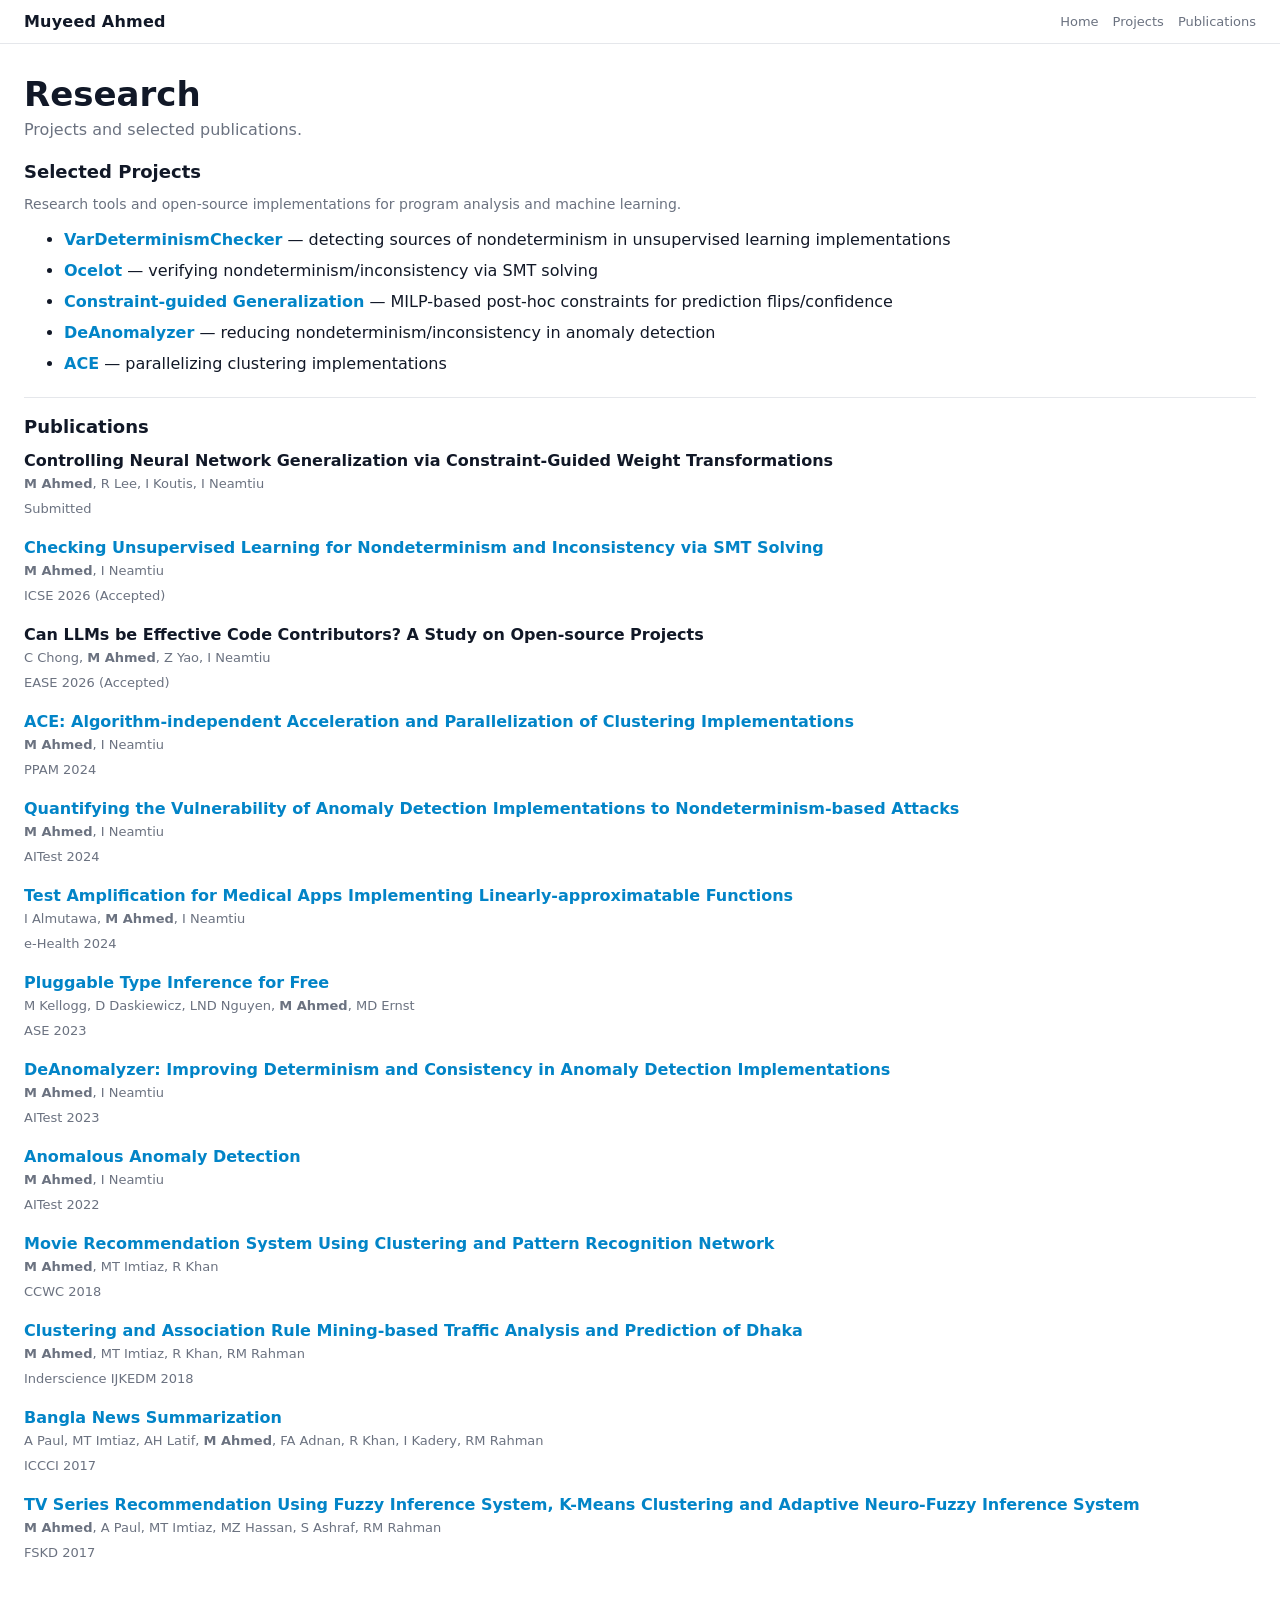
==== research.html @ 32f49d0e "Update layout and add EASE26" ====
<!doctype html>
<html lang="en">
<head>
<meta charset="utf-8">
<meta name="viewport" content="width=device-width, initial-scale=1">
<title>Muyeed Ahmed · Research</title>
<link rel="stylesheet" href="styles.css">
<style>
  /* Small page-specific tweaks */
  .lead{ margin:0 0 22px; color:var(--muted); }
  .pageh1{ margin: 10px 0 6px; font-size: 34px; }
  .simple-section{
    border-top:1px solid var(--line);
    margin-top: 24px;
    padding-top: 18px;
  }
  .simple-section:first-of-type{ border-top:none; margin-top: 0; padding-top:0; }
</style>
</head>

<body>

<div class="nav">
  <div class="navinner">
    <div class="brand">Muyeed Ahmed</div>
    <nav class="menu" aria-label="Site menu">
      <a href="index.html">Home</a>
      <a href="#projects">Projects</a>
      <a href="#publications">Publications</a>
    </nav>
  </div>
</div>

<main class="wrap">
  <h1 class="pageh1">Research</h1>
  <p class="lead">Projects and selected publications.</p>

  <section id="projects" class="simple-section" aria-label="Projects">
    <h2 style="margin:0 0 14px;">Selected Projects</h2>
    <p style="font-size:14px; color:var(--muted); margin-bottom:18px;">Research tools and open-source implementations for program analysis and machine learning.</p>
    <ul>
      <li style="margin-bottom:12px;"><strong><a href="https://github.com/MuyeedAhmed/VarDeterminismChecker" target="_blank" rel="noreferrer">VarDeterminismChecker</a></strong> — detecting sources of nondeterminism in unsupervised learning implementations</li>
      <li style="margin-bottom:12px;"><strong><a href="https://github.com/MuyeedAhmed/Ocelot" target="_blank" rel="noreferrer">Ocelot</a></strong> — verifying nondeterminism/inconsistency via SMT solving</li>
      <li style="margin-bottom:12px;"><strong><a href="https://github.com/MuyeedAhmed/Constraint-guided-Generalization" target="_blank" rel="noreferrer">Constraint-guided Generalization</a></strong> — MILP-based post-hoc constraints for prediction flips/confidence</li>
      <li style="margin-bottom:12px;"><strong><a href="https://github.com/MuyeedAhmed/DeAnomalyzer" target="_blank" rel="noreferrer">DeAnomalyzer</a></strong> — reducing nondeterminism/inconsistency in anomaly detection</li>
      <li style="margin-bottom:12px;"><strong><a href="https://github.com/MuyeedAhmed/ACE" target="_blank" rel="noreferrer">ACE</a></strong> — parallelizing clustering implementations</li>
    </ul>
  </section>

  <section id="publications" class="simple-section" aria-label="Publications">
    <h2 style="margin:0 0 14px;">Publications</h2>

    <div class="item">
      <h3>Controlling Neural Network Generalization via Constraint-Guided Weight Transformations</h3>
      <div class="meta"><strong>M Ahmed</strong>, R Lee, I Koutis, I Neamtiu</div>
      <div class="meta">Submitted</div>
    </div>

    <div class="item">
      <h3>
        <a href="https://conf.researchr.org/details/icse-2026/icse-2026-research-track/316/Checking-Unsupervised-Learning-for-Nondeterminism-and-Inconsistency-via-SMT-Solving" target="_blank" rel="noreferrer">
          Checking Unsupervised Learning for Nondeterminism and Inconsistency via SMT Solving
        </a>
      </h3>
      <div class="meta"><strong>M Ahmed</strong>, I Neamtiu</div>
      <div class="meta">ICSE 2026 (Accepted)</div>
    </div>

    <div class="item">
      <h3>
          Can LLMs be Effective Code Contributors? A Study on Open-source Projects
      </h3>
      <div class="meta">C Chong, <strong>M Ahmed</strong>, Z Yao, I Neamtiu</div>
      <div class="meta">EASE 2026 (Accepted)</div>
    </div>

    <div class="item">
      <h3>
        <a href="https://web.njit.edu/~ineamtiu/pubs/ppam24ahmed.pdf" target="_blank" rel="noreferrer">
          ACE: Algorithm-independent Acceleration and Parallelization of Clustering Implementations
        </a>
      </h3>
      <div class="meta"><strong>M Ahmed</strong>, I Neamtiu</div>
      <div class="meta">PPAM 2024</div>
    </div>

    <div class="item">
      <h3>
        <a href="https://web.njit.edu/~ineamtiu/pubs/aitest24ahmed.pdf" target="_blank" rel="noreferrer">
          Quantifying the Vulnerability of Anomaly Detection Implementations to Nondeterminism-based Attacks
        </a>
      </h3>
      <div class="meta"><strong>M Ahmed</strong>, I Neamtiu</div>
      <div class="meta">AITest 2024</div>
    </div>

    <div class="item">
      <h3>
        <a href="https://web.njit.edu/~ineamtiu/pubs/eh24almutawa2.pdf" target="_blank" rel="noreferrer">
          Test Amplification for Medical Apps Implementing Linearly-approximatable Functions
        </a>
      </h3>
      <div class="meta">I Almutawa, <strong>M Ahmed</strong>, I Neamtiu</div>
      <div class="meta">e-Health 2024</div>
    </div>

    <div class="item">
      <h3>
        <a href="https://par.nsf.gov/servlets/purl/10511725" target="_blank" rel="noreferrer">
          Pluggable Type Inference for Free
        </a>
      </h3>
      <div class="meta">M Kellogg, D Daskiewicz, LND Nguyen, <strong>M Ahmed</strong>, MD Ernst</div>
      <div class="meta">ASE 2023</div>
    </div>

    <div class="item">
      <h3>
        <a href="https://web.njit.edu/~ineamtiu/pubs/aitest23ahmed.pdf" target="_blank" rel="noreferrer">
          DeAnomalyzer: Improving Determinism and Consistency in Anomaly Detection Implementations
        </a>
      </h3>
      <div class="meta"><strong>M Ahmed</strong>, I Neamtiu</div>
      <div class="meta">AITest 2023</div>
    </div>

    <div class="item">
      <h3>
        <a href="https://web.njit.edu/~ineamtiu/pubs/aitest22ahmed.pdf" target="_blank" rel="noreferrer">
          Anomalous Anomaly Detection
        </a>
      </h3>
      <div class="meta"><strong>M Ahmed</strong>, I Neamtiu</div>
      <div class="meta">AITest 2022</div>
    </div>

    <div class="item">
      <h3>
        <a href="https://ieeexplore.ieee.org/abstract/document/8301695" target="_blank" rel="noreferrer">
          Movie Recommendation System Using Clustering and Pattern Recognition Network
        </a>
      </h3>
      <div class="meta"><strong>M Ahmed</strong>, MT Imtiaz, R Khan</div>
      <div class="meta">CCWC 2018</div>
    </div>

    <div class="item">
      <h3>
        <a href="https://d1wqtxts1xzle7.cloudfront.net/98981295/IJKEDM.2018.09552420230222-1-5qslbk-libre.pdf" target="_blank" rel="noreferrer">
          Clustering and Association Rule Mining-based Traffic Analysis and Prediction of Dhaka
        </a>
      </h3>
      <div class="meta"><strong>M Ahmed</strong>, MT Imtiaz, R Khan, RM Rahman</div>
      <div class="meta">Inderscience IJKEDM 2018</div>
    </div>

    <div class="item">
      <h3>
        <a href="https://www.researchgate.net/profile/Anirudha-Paul-2/publication/319561168_Bangla_News_Summarization/links/65c4798e1e1ec12eff7be992/Bangla-News-Summarization.pdf" target="_blank" rel="noreferrer">
          Bangla News Summarization
        </a>
      </h3>
      <div class="meta">A Paul, MT Imtiaz, AH Latif, <strong>M Ahmed</strong>, FA Adnan, R Khan, I Kadery, RM Rahman</div>
      <div class="meta">ICCCI 2017</div>
    </div>

    <div class="item">
      <h3>
        <a href="https://www.researchgate.net/profile/Anirudha-Paul-2/publication/326066181_TV_series_recommendation_using_fuzzy_inference_system_K-Means_clustering_and_adaptive_neuro_fuzzy_inference_system/links/64d3f4a6c80b930269fb844c/TV-series-recommendation-using-fuzzy-inference-system-K-Means-clustering-and-adaptive-neuro-fuzzy-inference-system.pdf" target="_blank" rel="noreferrer">
          TV Series Recommendation Using Fuzzy Inference System, K-Means Clustering and Adaptive Neuro-Fuzzy Inference System
        </a>
      </h3>
      <div class="meta"><strong>M Ahmed</strong>, A Paul, MT Imtiaz, MZ Hassan, S Ashraf, RM Rahman</div>
      <div class="meta">FSKD 2017</div>
    </div>

  </section>

</main>
</body>
</html>
---- styles.css ----
:root{
  --text:#111827;
  --muted:#6b7280;
  --line:#e5e7eb;
  --bg:#ffffff;
}

/* ---------- GLOBAL ---------- */
*{ box-sizing:border-box; }
html{ scroll-behavior:smooth; }
body{
  margin:0;
  font-family: system-ui, -apple-system, Segoe UI, Roboto, Helvetica, Arial;
  color:var(--text);
  background:var(--bg);
}

/* Links */
a{ color:#0284c7; text-decoration:none; }
a:hover{ text-decoration:underline; }

/* Container */
.wrap{
  width: min(1500px, 100%);
  margin: 0 auto;
  padding: 20px 24px 80px; /* reduced top padding */
}

/* ---------- TOP MENU ---------- */
.nav{
  position: sticky;
  top: 0;
  z-index: 50;
  background: rgba(255,255,255,.92);
  backdrop-filter: blur(8px);
  border-bottom: 1px solid var(--line);
}

.navinner{
  width: min(1500px, 100%);
  margin:0 auto;
  padding: 12px 24px;
  display:flex;
  align-items:center;
  justify-content:space-between;
  gap:18px;
}

.brand{
  font-weight:700;
  letter-spacing:.2px;
  white-space:nowrap;
}

.menu{
  display:flex;
  flex-wrap:wrap;
  gap:14px;
  justify-content:flex-end;
}

.menu a{
  color:var(--muted);
  text-decoration:none;
  font-size:13px;
}
.menu a:hover{ color:var(--text); text-decoration:underline; }

@media (max-width: 760px){
  .navinner{ align-items:flex-start; flex-direction:column; }
  .menu{ justify-content:flex-start; }
}

/* ---------- HEADER ---------- */
.top{
  text-align:center;
  padding-top: 10px;  /* reduced */
  margin-bottom: 32px; /* reduced */
}

.top h1{
  margin:0;
  font-size:46px;
  font-weight:700;
}

.top p{
  margin:10px 0 0;
  color:var(--muted);
  font-size:16px;
}

/* ---------- PROFILE GRID ---------- */
.profile{
  display:grid;
  grid-template-columns: 1fr 260px 1fr;
  gap:34px;
  align-items:start;
  margin-bottom: 44px;
}

h2{
  font-size:18px;
  margin:0 0 14px;
}

.about p{
  font-size:14px;
  line-height:1.75;
  color:var(--muted);
  margin:0;
  text-align: justify;
  text-justify: inter-word;
}

.tags{
  margin-top: 12px;
  display:flex;
  flex-wrap:wrap;
  gap:8px;
}
.tag{
  border: 1px solid var(--line);
  padding: 6px 10px;
  border-radius: 999px;
  font-size: 12px;
  color: var(--muted);
  background: #f9fafb;
}

.photo{
  width:210px;
  height:210px;
  border-radius:999px;
  overflow:hidden;
  border:10px solid #f3f4f6;
  background:#f3f4f6;
  margin:0 auto;
}
.photo img{
  width:100%;
  height:100%;
  object-fit:cover;
  display:block;
}

.contacts-col{
  justify-self:end;
  min-width:320px;
}

.contacts{
  font-size:14px;
}

.contacts .block{
  margin-bottom:14px;
  color:var(--muted);
  display:flex;
  align-items:flex-start;
}
.contacts strong{ color:var(--text); }

.contacts .block strong{
  display:inline-block;
  width: 80px;
}

.contacts .block .value{
  color: var(--muted);
  line-height: 1.6;
}

.links{
  display:flex;
  align-items:center;
  gap:8px;
  font-size:14px;
}
.links a{ color:#0284c7; }

@media (max-width:900px){
  .profile{
    grid-template-columns:1fr;
    text-align:center;
  }
  .contacts{
    justify-self:center;
    text-align:left;
    min-width: unset;
    max-width: 520px;
    width: 100%;
  }
}

/* ---------- SECTIONS ---------- */
section.block{
  padding-top: 30px;           /* for anchor offset */
  scroll-margin-top: 86px;     /* so sticky nav doesn't cover heading */
  border-top: 1px solid var(--line);
  margin-top: 36px;
}

section.block:first-of-type{
  border-top: none;
  margin-top: 0;
}

.block h2{
  font-size:22px;
  margin:0 0 18px;
}

.item{
  margin-bottom: 22px;
}

.item h3{
  margin:0;
  font-size:16px;
  font-weight:700;
}

.meta{
  margin:6px 0 10px;
  font-size:13px;
  color:var(--muted);
}

.item p, .item ul{
  font-size:14px;
  color:var(--muted);
  line-height:1.7;
  margin:0;
}

.item ul{
  padding-left:18px;
  margin-top:8px;
}

.item li{ margin-bottom:6px; }

/* ---------- ORG / ROLES + LOGOS ---------- */
.orgrow{
  display:flex;
  align-items:center;
  gap:10px;
  margin-bottom: 10px;
}
.orglogo{
  width: 48px;
  height: 48px;
  object-fit: contain;
  border-radius: 4px;
}
.role{
  margin: 10px 0 14px;
  padding-left: 18px;
}
.role li{ margin-bottom: 12px; }

.role .title{
  font-weight: 700;
  color: var(--text);
}
.role .when{
  color: var(--muted);
  font-size: 13px;
  margin-left: 6px;
}

/* ---------- Experience + Right Sidebar ---------- */
.twocol{
  display:grid;
  grid-template-columns: 1fr 550px;
  gap: 34px;
  align-items:start;
}
.sidebar{
  border-left: 1px solid var(--line);
  padding-left: 18px;
}

@media (max-width:900px){
  .twocol{ grid-template-columns:1fr; }
  .sidebar{
    border-left:none;
    padding-left:0;
    border-top:1px solid var(--line);
    padding-top:18px;
  }
}
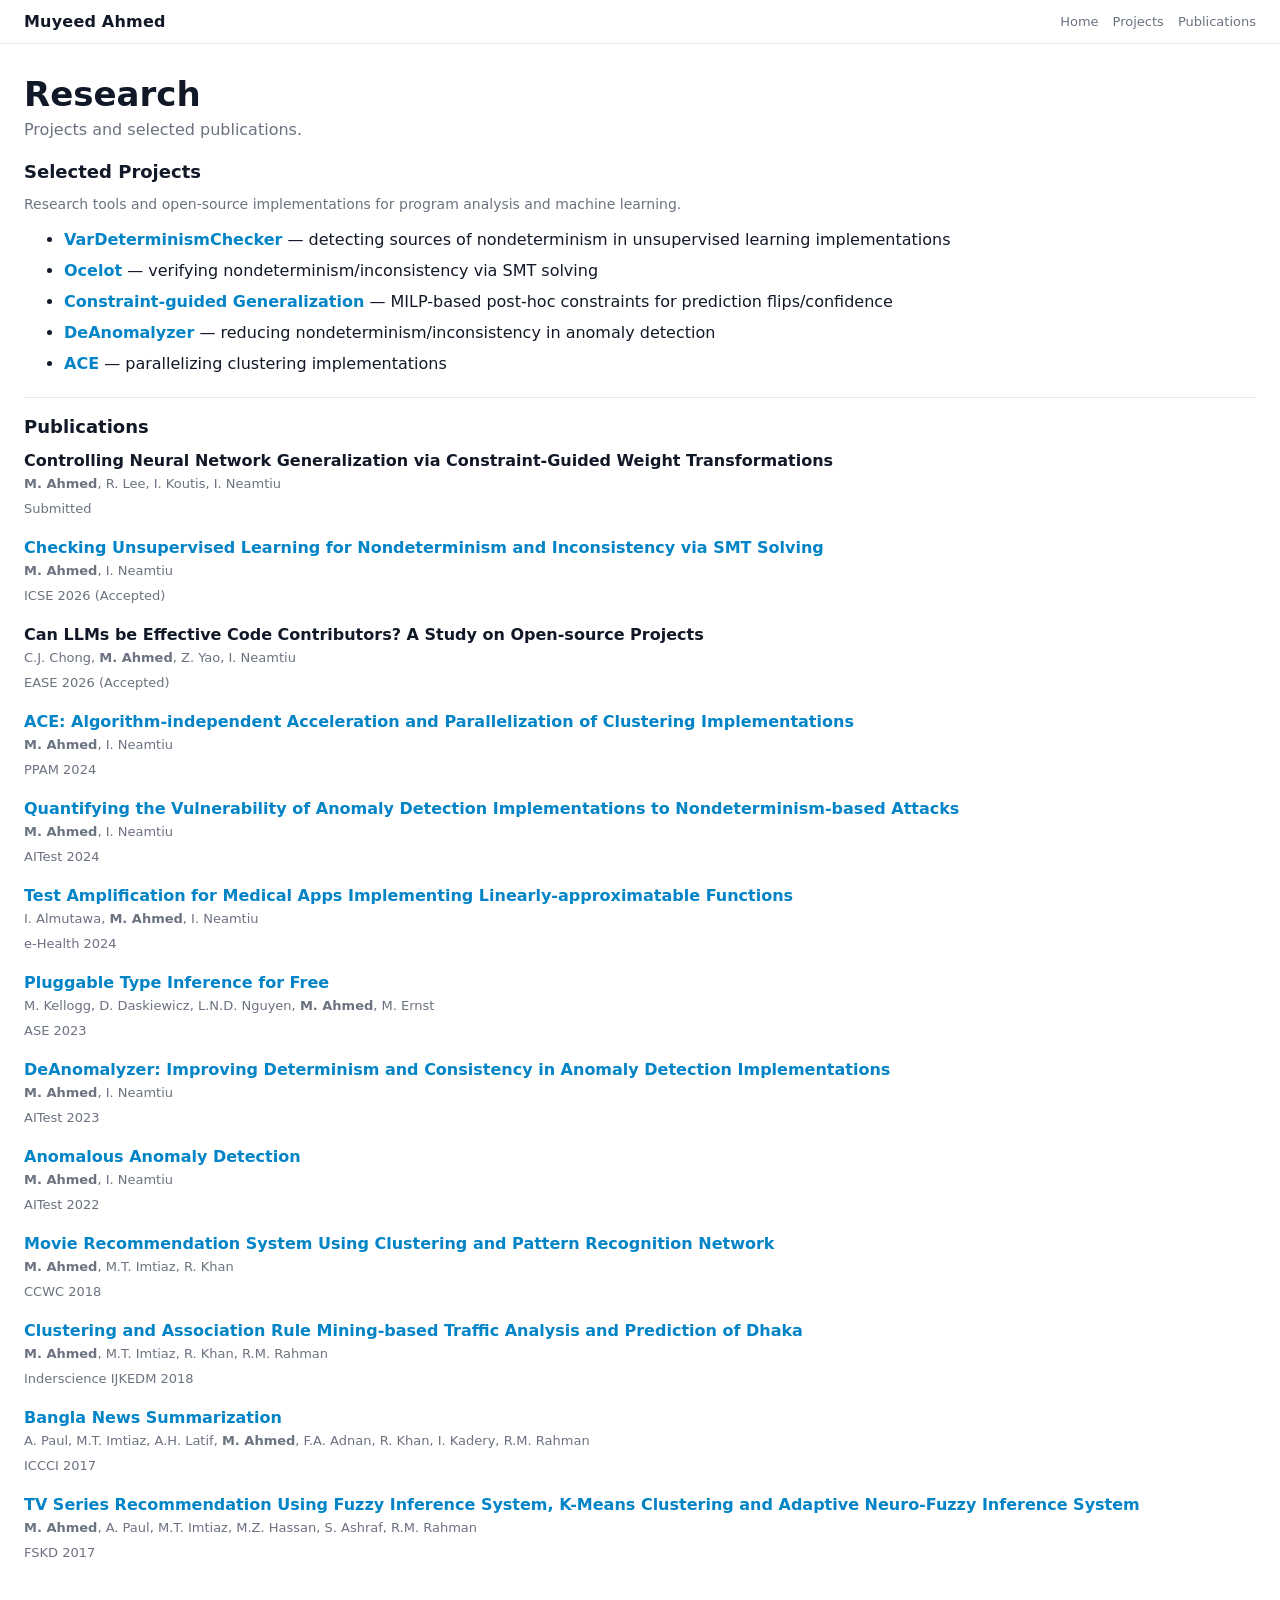
==== commit 8c63003d: "Modify research links and author ." ====
--- a/research.html
+++ b/research.html
@@ -52,17 +52,17 @@
 
     <div class="item">
       <h3>Controlling Neural Network Generalization via Constraint-Guided Weight Transformations</h3>
-      <div class="meta"><strong>M Ahmed</strong>, R Lee, I Koutis, I Neamtiu</div>
+      <div class="meta"><strong>M. Ahmed</strong>, R. Lee, I. Koutis, I. Neamtiu</div>
       <div class="meta">Submitted</div>
     </div>
 
     <div class="item">
       <h3>
-        <a href="https://conf.researchr.org/details/icse-2026/icse-2026-research-track/316/Checking-Unsupervised-Learning-for-Nondeterminism-and-Inconsistency-via-SMT-Solving" target="_blank" rel="noreferrer">
+        <a href="https://web.njit.edu/~ineamtiu/pubs/icse26ahmed.pdf" target="_blank" rel="noreferrer">
           Checking Unsupervised Learning for Nondeterminism and Inconsistency via SMT Solving
         </a>
       </h3>
-      <div class="meta"><strong>M Ahmed</strong>, I Neamtiu</div>
+      <div class="meta"><strong>M. Ahmed</strong>, I. Neamtiu</div>
       <div class="meta">ICSE 2026 (Accepted)</div>
     </div>
 
@@ -70,27 +70,27 @@
       <h3>
           Can LLMs be Effective Code Contributors? A Study on Open-source Projects
       </h3>
-      <div class="meta">C Chong, <strong>M Ahmed</strong>, Z Yao, I Neamtiu</div>
+      <div class="meta">C.J. Chong, <strong>M. Ahmed</strong>, Z. Yao, I. Neamtiu</div>
       <div class="meta">EASE 2026 (Accepted)</div>
     </div>
 
     <div class="item">
       <h3>
-        <a href="https://web.njit.edu/~ineamtiu/pubs/ppam24ahmed.pdf" target="_blank" rel="noreferrer">
+        <a href="https://par.nsf.gov//servlets/purl/10570252" target="_blank" rel="noreferrer">
           ACE: Algorithm-independent Acceleration and Parallelization of Clustering Implementations
         </a>
       </h3>
-      <div class="meta"><strong>M Ahmed</strong>, I Neamtiu</div>
+      <div class="meta"><strong>M. Ahmed</strong>, I. Neamtiu</div>
       <div class="meta">PPAM 2024</div>
     </div>
 
     <div class="item">
       <h3>
-        <a href="https://web.njit.edu/~ineamtiu/pubs/aitest24ahmed.pdf" target="_blank" rel="noreferrer">
+        <a href="https://par.nsf.gov//servlets/purl/10570251" target="_blank" rel="noreferrer">
           Quantifying the Vulnerability of Anomaly Detection Implementations to Nondeterminism-based Attacks
         </a>
       </h3>
-      <div class="meta"><strong>M Ahmed</strong>, I Neamtiu</div>
+      <div class="meta"><strong>M. Ahmed</strong>, I. Neamtiu</div>
       <div class="meta">AITest 2024</div>
     </div>
 
@@ -100,7 +100,7 @@
           Test Amplification for Medical Apps Implementing Linearly-approximatable Functions
         </a>
       </h3>
-      <div class="meta">I Almutawa, <strong>M Ahmed</strong>, I Neamtiu</div>
+      <div class="meta">I. Almutawa, <strong>M. Ahmed</strong>, I. Neamtiu</div>
       <div class="meta">e-Health 2024</div>
     </div>
 
@@ -110,17 +110,17 @@
           Pluggable Type Inference for Free
         </a>
       </h3>
-      <div class="meta">M Kellogg, D Daskiewicz, LND Nguyen, <strong>M Ahmed</strong>, MD Ernst</div>
+      <div class="meta">M. Kellogg, D. Daskiewicz, L.N.D. Nguyen, <strong>M. Ahmed</strong>, M. Ernst</div>
       <div class="meta">ASE 2023</div>
     </div>
 
     <div class="item">
       <h3>
-        <a href="https://web.njit.edu/~ineamtiu/pubs/aitest23ahmed.pdf" target="_blank" rel="noreferrer">
+        <a href="https://par.nsf.gov//servlets/purl/10434830" target="_blank" rel="noreferrer">
           DeAnomalyzer: Improving Determinism and Consistency in Anomaly Detection Implementations
         </a>
       </h3>
-      <div class="meta"><strong>M Ahmed</strong>, I Neamtiu</div>
+      <div class="meta"><strong>M. Ahmed</strong>, I. Neamtiu</div>
       <div class="meta">AITest 2023</div>
     </div>
 
@@ -130,7 +130,7 @@
           Anomalous Anomaly Detection
         </a>
       </h3>
-      <div class="meta"><strong>M Ahmed</strong>, I Neamtiu</div>
+      <div class="meta"><strong>M. Ahmed</strong>, I. Neamtiu</div>
       <div class="meta">AITest 2022</div>
     </div>
 
@@ -140,7 +140,7 @@
           Movie Recommendation System Using Clustering and Pattern Recognition Network
         </a>
       </h3>
-      <div class="meta"><strong>M Ahmed</strong>, MT Imtiaz, R Khan</div>
+      <div class="meta"><strong>M. Ahmed</strong>, M.T. Imtiaz, R. Khan</div>
       <div class="meta">CCWC 2018</div>
     </div>
 
@@ -150,7 +150,7 @@
           Clustering and Association Rule Mining-based Traffic Analysis and Prediction of Dhaka
         </a>
       </h3>
-      <div class="meta"><strong>M Ahmed</strong>, MT Imtiaz, R Khan, RM Rahman</div>
+      <div class="meta"><strong>M. Ahmed</strong>, M.T. Imtiaz, R. Khan, R.M. Rahman</div>
       <div class="meta">Inderscience IJKEDM 2018</div>
     </div>
 
@@ -160,7 +160,7 @@
           Bangla News Summarization
         </a>
       </h3>
-      <div class="meta">A Paul, MT Imtiaz, AH Latif, <strong>M Ahmed</strong>, FA Adnan, R Khan, I Kadery, RM Rahman</div>
+      <div class="meta">A. Paul, M.T. Imtiaz, A.H. Latif, <strong>M. Ahmed</strong>, F.A. Adnan, R. Khan, I. Kadery, R.M. Rahman</div>
       <div class="meta">ICCCI 2017</div>
     </div>
 
@@ -170,7 +170,7 @@
           TV Series Recommendation Using Fuzzy Inference System, K-Means Clustering and Adaptive Neuro-Fuzzy Inference System
         </a>
       </h3>
-      <div class="meta"><strong>M Ahmed</strong>, A Paul, MT Imtiaz, MZ Hassan, S Ashraf, RM Rahman</div>
+      <div class="meta"><strong>M. Ahmed</strong>, A. Paul, M.T. Imtiaz, M.Z. Hassan, S. Ashraf, R.M. Rahman</div>
       <div class="meta">FSKD 2017</div>
     </div>
 
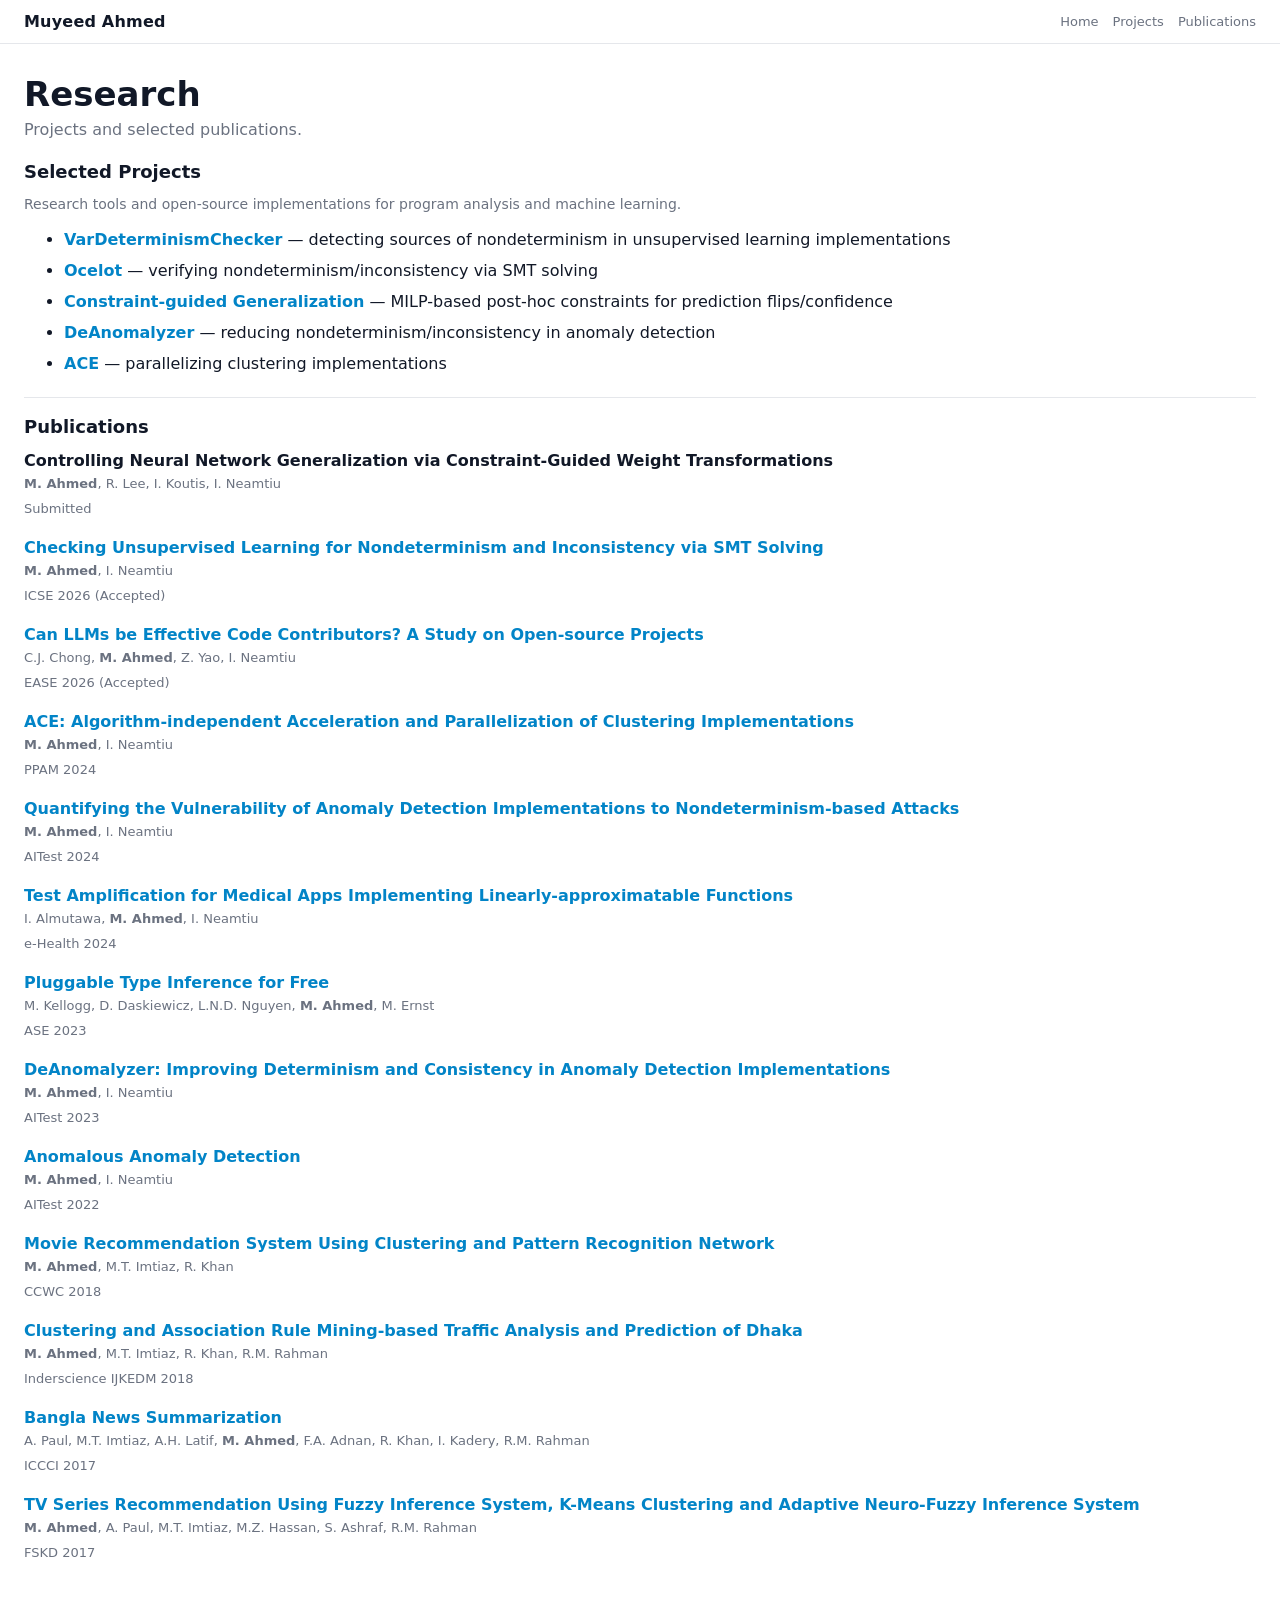
==== commit 95d55f2f: "Update paper link" ====
--- a/research.html
+++ b/research.html
@@ -68,7 +68,9 @@
 
     <div class="item">
       <h3>
+        <a href="https://arxiv.org/abs/2604.23340" target="_blank" rel="noreferrer">
           Can LLMs be Effective Code Contributors? A Study on Open-source Projects
+        </a>
       </h3>
       <div class="meta">C.J. Chong, <strong>M. Ahmed</strong>, Z. Yao, I. Neamtiu</div>
       <div class="meta">EASE 2026 (Accepted)</div>
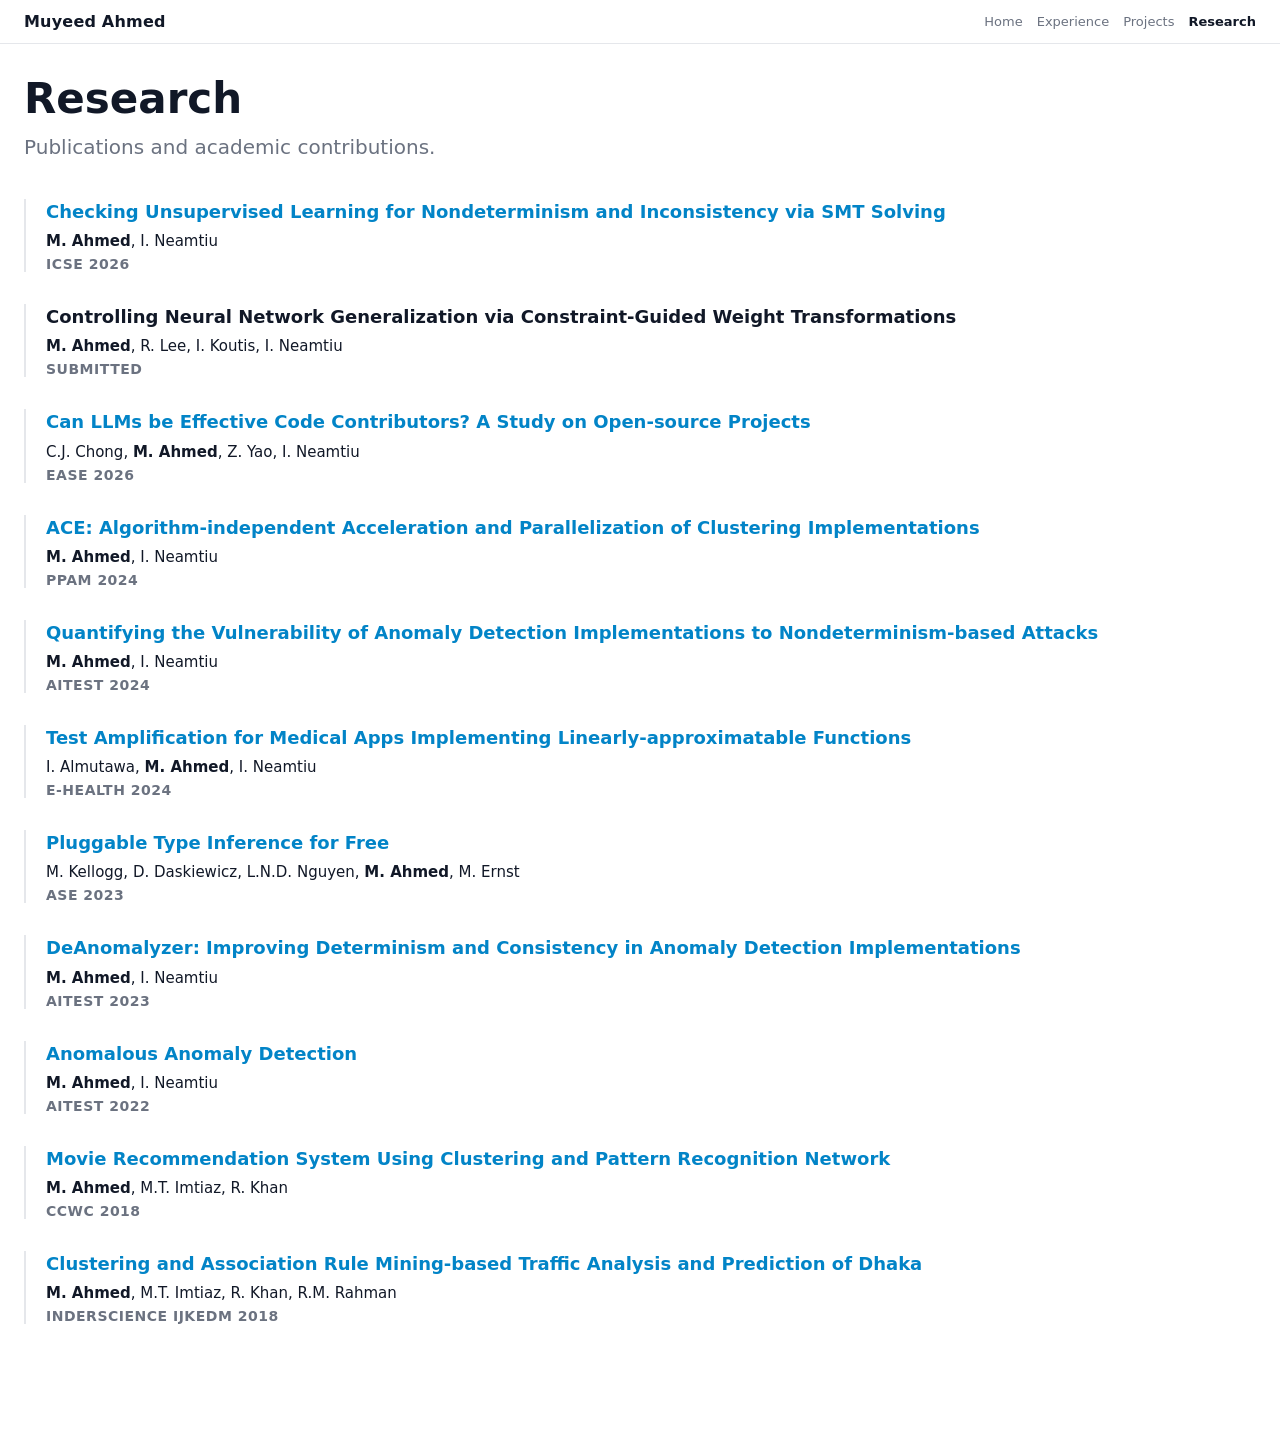
==== commit e13d06c4: "Update projects" ====
--- a/research.html
+++ b/research.html
@@ -6,15 +6,36 @@
 <title>Muyeed Ahmed · Research</title>
 <link rel="stylesheet" href="styles.css">
 <style>
-  /* Small page-specific tweaks */
-  .lead{ margin:0 0 22px; color:var(--muted); }
-  .pageh1{ margin: 10px 0 6px; font-size: 34px; }
+  .lead{ margin:0 0 40px; color:var(--muted); font-size: 20px; }
+  .pageh1{ margin: 10px 0 12px; font-size: 42px; }
   .simple-section{
     border-top:1px solid var(--line);
-    margin-top: 24px;
-    padding-top: 18px;
+    margin-top: 40px;
+    padding-top: 32px;
   }
   .simple-section:first-of-type{ border-top:none; margin-top: 0; padding-top:0; }
+  .pub-card {
+    margin-bottom: 32px;
+    padding-left: 20px;
+    border-left: 2px solid var(--line);
+  }
+  .pub-card h3 {
+    font-size: 18px;
+    margin: 0 0 8px;
+    line-height: 1.4;
+  }
+  .pub-card .authors {
+    font-size: 15px;
+    color: var(--text);
+    margin-bottom: 6px;
+  }
+  .pub-card .venue {
+    font-size: 14px;
+    color: var(--muted);
+    font-weight: 600;
+    text-transform: uppercase;
+    letter-spacing: 0.5px;
+  }
 </style>
 </head>
 
@@ -25,155 +46,122 @@
     <div class="brand">Muyeed Ahmed</div>
     <nav class="menu" aria-label="Site menu">
       <a href="index.html">Home</a>
-      <a href="#projects">Projects</a>
-      <a href="#publications">Publications</a>
+      <a href="experience.html">Experience</a>
+      <a href="projects.html">Projects</a>
+      <a href="research.html" style="color:var(--text); font-weight:600;">Research</a>
     </nav>
   </div>
 </div>
 
 <main class="wrap">
   <h1 class="pageh1">Research</h1>
-  <p class="lead">Projects and selected publications.</p>
-
-  <section id="projects" class="simple-section" aria-label="Projects">
-    <h2 style="margin:0 0 14px;">Selected Projects</h2>
-    <p style="font-size:14px; color:var(--muted); margin-bottom:18px;">Research tools and open-source implementations for program analysis and machine learning.</p>
-    <ul>
-      <li style="margin-bottom:12px;"><strong><a href="https://github.com/MuyeedAhmed/VarDeterminismChecker" target="_blank" rel="noreferrer">VarDeterminismChecker</a></strong> — detecting sources of nondeterminism in unsupervised learning implementations</li>
-      <li style="margin-bottom:12px;"><strong><a href="https://github.com/MuyeedAhmed/Ocelot" target="_blank" rel="noreferrer">Ocelot</a></strong> — verifying nondeterminism/inconsistency via SMT solving</li>
-      <li style="margin-bottom:12px;"><strong><a href="https://github.com/MuyeedAhmed/Constraint-guided-Generalization" target="_blank" rel="noreferrer">Constraint-guided Generalization</a></strong> — MILP-based post-hoc constraints for prediction flips/confidence</li>
-      <li style="margin-bottom:12px;"><strong><a href="https://github.com/MuyeedAhmed/DeAnomalyzer" target="_blank" rel="noreferrer">DeAnomalyzer</a></strong> — reducing nondeterminism/inconsistency in anomaly detection</li>
-      <li style="margin-bottom:12px;"><strong><a href="https://github.com/MuyeedAhmed/ACE" target="_blank" rel="noreferrer">ACE</a></strong> — parallelizing clustering implementations</li>
-    </ul>
-  </section>
+  <p class="lead">Publications and academic contributions.</p>
 
   <section id="publications" class="simple-section" aria-label="Publications">
-    <h2 style="margin:0 0 14px;">Publications</h2>
-
-    <div class="item">
-      <h3>Controlling Neural Network Generalization via Constraint-Guided Weight Transformations</h3>
-      <div class="meta"><strong>M. Ahmed</strong>, R. Lee, I. Koutis, I. Neamtiu</div>
-      <div class="meta">Submitted</div>
-    </div>
-
-    <div class="item">
+    <div class="pub-card">
       <h3>
         <a href="https://web.njit.edu/~ineamtiu/pubs/icse26ahmed.pdf" target="_blank" rel="noreferrer">
           Checking Unsupervised Learning for Nondeterminism and Inconsistency via SMT Solving
         </a>
       </h3>
-      <div class="meta"><strong>M. Ahmed</strong>, I. Neamtiu</div>
-      <div class="meta">ICSE 2026 (Accepted)</div>
+      <div class="authors"><strong>M. Ahmed</strong>, I. Neamtiu</div>
+      <div class="venue">ICSE 2026</div>
     </div>
 
-    <div class="item">
+    <div class="pub-card">
+      <h3>Controlling Neural Network Generalization via Constraint-Guided Weight Transformations</h3>
+      <div class="authors"><strong>M. Ahmed</strong>, R. Lee, I. Koutis, I. Neamtiu</div>
+      <div class="venue">Submitted</div>
+    </div>
+
+    <div class="pub-card">
       <h3>
         <a href="https://arxiv.org/abs/2604.23340" target="_blank" rel="noreferrer">
           Can LLMs be Effective Code Contributors? A Study on Open-source Projects
         </a>
       </h3>
-      <div class="meta">C.J. Chong, <strong>M. Ahmed</strong>, Z. Yao, I. Neamtiu</div>
-      <div class="meta">EASE 2026 (Accepted)</div>
+      <div class="authors">C.J. Chong, <strong>M. Ahmed</strong>, Z. Yao, I. Neamtiu</div>
+      <div class="venue">EASE 2026</div>
     </div>
 
-    <div class="item">
+    <div class="pub-card">
       <h3>
         <a href="https://par.nsf.gov//servlets/purl/10570252" target="_blank" rel="noreferrer">
           ACE: Algorithm-independent Acceleration and Parallelization of Clustering Implementations
         </a>
       </h3>
-      <div class="meta"><strong>M. Ahmed</strong>, I. Neamtiu</div>
-      <div class="meta">PPAM 2024</div>
+      <div class="authors"><strong>M. Ahmed</strong>, I. Neamtiu</div>
+      <div class="venue">PPAM 2024</div>
     </div>
 
-    <div class="item">
+    <div class="pub-card">
       <h3>
         <a href="https://par.nsf.gov//servlets/purl/10570251" target="_blank" rel="noreferrer">
           Quantifying the Vulnerability of Anomaly Detection Implementations to Nondeterminism-based Attacks
         </a>
       </h3>
-      <div class="meta"><strong>M. Ahmed</strong>, I. Neamtiu</div>
-      <div class="meta">AITest 2024</div>
+      <div class="authors"><strong>M. Ahmed</strong>, I. Neamtiu</div>
+      <div class="venue">AITest 2024</div>
     </div>
 
-    <div class="item">
+    <div class="pub-card">
       <h3>
         <a href="https://web.njit.edu/~ineamtiu/pubs/eh24almutawa2.pdf" target="_blank" rel="noreferrer">
           Test Amplification for Medical Apps Implementing Linearly-approximatable Functions
         </a>
       </h3>
-      <div class="meta">I. Almutawa, <strong>M. Ahmed</strong>, I. Neamtiu</div>
-      <div class="meta">e-Health 2024</div>
+      <div class="authors">I. Almutawa, <strong>M. Ahmed</strong>, I. Neamtiu</div>
+      <div class="venue">e-Health 2024</div>
     </div>
 
-    <div class="item">
+    <div class="pub-card">
       <h3>
         <a href="https://par.nsf.gov/servlets/purl/10511725" target="_blank" rel="noreferrer">
           Pluggable Type Inference for Free
         </a>
       </h3>
-      <div class="meta">M. Kellogg, D. Daskiewicz, L.N.D. Nguyen, <strong>M. Ahmed</strong>, M. Ernst</div>
-      <div class="meta">ASE 2023</div>
+      <div class="authors">M. Kellogg, D. Daskiewicz, L.N.D. Nguyen, <strong>M. Ahmed</strong>, M. Ernst</div>
+      <div class="venue">ASE 2023</div>
     </div>
 
-    <div class="item">
+    <div class="pub-card">
       <h3>
         <a href="https://par.nsf.gov//servlets/purl/10434830" target="_blank" rel="noreferrer">
           DeAnomalyzer: Improving Determinism and Consistency in Anomaly Detection Implementations
         </a>
       </h3>
-      <div class="meta"><strong>M. Ahmed</strong>, I. Neamtiu</div>
-      <div class="meta">AITest 2023</div>
+      <div class="authors"><strong>M. Ahmed</strong>, I. Neamtiu</div>
+      <div class="venue">AITest 2023</div>
     </div>
 
-    <div class="item">
+    <div class="pub-card">
       <h3>
         <a href="https://web.njit.edu/~ineamtiu/pubs/aitest22ahmed.pdf" target="_blank" rel="noreferrer">
           Anomalous Anomaly Detection
         </a>
       </h3>
-      <div class="meta"><strong>M. Ahmed</strong>, I. Neamtiu</div>
-      <div class="meta">AITest 2022</div>
+      <div class="authors"><strong>M. Ahmed</strong>, I. Neamtiu</div>
+      <div class="venue">AITest 2022</div>
     </div>
 
-    <div class="item">
+    <div class="pub-card">
       <h3>
         <a href="https://ieeexplore.ieee.org/abstract/document/8301695" target="_blank" rel="noreferrer">
           Movie Recommendation System Using Clustering and Pattern Recognition Network
         </a>
       </h3>
-      <div class="meta"><strong>M. Ahmed</strong>, M.T. Imtiaz, R. Khan</div>
-      <div class="meta">CCWC 2018</div>
+      <div class="authors"><strong>M. Ahmed</strong>, M.T. Imtiaz, R. Khan</div>
+      <div class="venue">CCWC 2018</div>
     </div>
 
-    <div class="item">
+    <div class="pub-card">
       <h3>
         <a href="https://d1wqtxts1xzle7.cloudfront.net/98981295/IJKEDM.2018.09552420230222-1-5qslbk-libre.pdf" target="_blank" rel="noreferrer">
           Clustering and Association Rule Mining-based Traffic Analysis and Prediction of Dhaka
         </a>
       </h3>
-      <div class="meta"><strong>M. Ahmed</strong>, M.T. Imtiaz, R. Khan, R.M. Rahman</div>
-      <div class="meta">Inderscience IJKEDM 2018</div>
-    </div>
-
-    <div class="item">
-      <h3>
-        <a href="https://www.researchgate.net/profile/Anirudha-Paul-2/publication/319561168_Bangla_News_Summarization/links/65c4798e1e1ec12eff7be992/Bangla-News-Summarization.pdf" target="_blank" rel="noreferrer">
-          Bangla News Summarization
-        </a>
-      </h3>
-      <div class="meta">A. Paul, M.T. Imtiaz, A.H. Latif, <strong>M. Ahmed</strong>, F.A. Adnan, R. Khan, I. Kadery, R.M. Rahman</div>
-      <div class="meta">ICCCI 2017</div>
-    </div>
-
-    <div class="item">
-      <h3>
-        <a href="https://www.researchgate.net/profile/Anirudha-Paul-2/publication/326066181_TV_series_recommendation_using_fuzzy_inference_system_K-Means_clustering_and_adaptive_neuro_fuzzy_inference_system/links/64d3f4a6c80b930269fb844c/TV-series-recommendation-using-fuzzy-inference-system-K-Means-clustering-and-adaptive-neuro-fuzzy-inference-system.pdf" target="_blank" rel="noreferrer">
-          TV Series Recommendation Using Fuzzy Inference System, K-Means Clustering and Adaptive Neuro-Fuzzy Inference System
-        </a>
-      </h3>
-      <div class="meta"><strong>M. Ahmed</strong>, A. Paul, M.T. Imtiaz, M.Z. Hassan, S. Ashraf, R.M. Rahman</div>
-      <div class="meta">FSKD 2017</div>
+      <div class="authors"><strong>M. Ahmed</strong>, M.T. Imtiaz, R. Khan, R.M. Rahman</div>
+      <div class="venue">Inderscience IJKEDM 2018</div>
     </div>
 
   </section>
--- a/styles.css
+++ b/styles.css
@@ -71,41 +71,113 @@
   .menu{ justify-content:flex-start; }
 }
 
-/* ---------- HEADER ---------- */
-.top{
-  text-align:center;
-  padding-top: 10px;  /* reduced */
-  margin-bottom: 32px; /* reduced */
-}
-
-.top h1{
-  margin:0;
-  font-size:46px;
-  font-weight:700;
-}
-
-.top p{
-  margin:10px 0 0;
-  color:var(--muted);
-  font-size:16px;
-}
-
-/* ---------- PROFILE GRID ---------- */
-.profile{
-  display:grid;
-  grid-template-columns: 1fr 260px 1fr;
-  gap:34px;
-  align-items:start;
-  margin-bottom: 44px;
+/* ---------- TOP SECTION ---------- */
+.top-section {
+  display: grid;
+  grid-template-columns: 380px 1fr;
+  gap: 60px;
+  margin-bottom: 60px;
+  align-items: start;
+}
+
+.top-left {
+  display: flex;
+  flex-direction: column;
+  align-items: flex-start;
+}
+
+.photo {
+  width: 210px;
+  height: 210px;
+  border-radius: 999px;
+  overflow: hidden;
+  border: 10px solid #f3f4f6;
+  background: #f3f4f6;
+  margin: 0 auto; /* Left aligned */
+}
+
+.photo img {
+  width: 100%;
+  height: 100%;
+  object-fit: cover;
+  display: block;
+}
+
+.intro {
+  margin-top: 24px;
+}
+
+.intro h1 {
+  margin: 0;
+  font-size: 42px;
+  font-weight: 700;
+  line-height: 1.1;
+}
+
+.intro p {
+  margin: 10px 0 0;
+  color: var(--muted);
+  font-size: 16px;
+  line-height: 1.4;
+}
+
+.intro .subtitle {
+  font-size: 15px;
+  margin-top: 4px;
+}
+
+.contact-links {
+  display: flex;
+  gap: 16px;
+  margin-top: 20px;
+}
+
+.contact-links a {
+  color: var(--muted);
+  transition: color 0.2s;
+  display: flex;
+  align-items: center;
+}
+
+.contact-links a:hover {
+  color: #0284c7;
+}
+
+/* ---------- MAIN CONTENT GRID ---------- */
+.main-content-grid {
+  display: grid;
+  grid-template-columns: 1.6fr 1fr;
+  gap: 80px;
+  align-items: start;
+}
+
+@media (max-width: 1100px) {
+  .main-content-grid {
+    gap: 40px;
+  }
+}
+
+@media (max-width: 900px) {
+  .top-section, .main-content-grid {
+    grid-template-columns: 1fr;
+    gap: 40px;
+  }
+  .top-left {
+    align-items: center;
+    text-align: center;
+  }
+  .photo {
+    margin: 0 auto;
+  }
 }
 
 h2{
-  font-size:18px;
-  margin:0 0 14px;
+  font-size:24px;
+  margin:0 0 20px;
 }
 
 .about p{
-  font-size:14px;
+  font-size:15px;
   line-height:1.75;
   color:var(--muted);
   margin:0;
@@ -114,39 +186,18 @@
 }
 
 .tags{
-  margin-top: 12px;
+  margin-top: 16px;
   display:flex;
   flex-wrap:wrap;
   gap:8px;
 }
 .tag{
   border: 1px solid var(--line);
-  padding: 6px 10px;
+  padding: 6px 12px;
   border-radius: 999px;
-  font-size: 12px;
+  font-size: 13px;
   color: var(--muted);
   background: #f9fafb;
-}
-
-.photo{
-  width:210px;
-  height:210px;
-  border-radius:999px;
-  overflow:hidden;
-  border:10px solid #f3f4f6;
-  background:#f3f4f6;
-  margin:0 auto;
-}
-.photo img{
-  width:100%;
-  height:100%;
-  object-fit:cover;
-  display:block;
-}
-
-.contacts-col{
-  justify-self:end;
-  min-width:320px;
 }
 
 .contacts{
@@ -173,46 +224,29 @@
 
 .links{
   display:flex;
+  flex-wrap: wrap;
   align-items:center;
   gap:8px;
   font-size:14px;
 }
 .links a{ color:#0284c7; }
 
-@media (max-width:900px){
-  .profile{
-    grid-template-columns:1fr;
-    text-align:center;
-  }
-  .contacts{
-    justify-self:center;
-    text-align:left;
-    min-width: unset;
-    max-width: 520px;
-    width: 100%;
-  }
-}
-
 /* ---------- SECTIONS ---------- */
 section.block{
-  padding-top: 30px;           /* for anchor offset */
-  scroll-margin-top: 86px;     /* so sticky nav doesn't cover heading */
+  padding-top: 24px;
+  scroll-margin-top: 86px;
   border-top: 1px solid var(--line);
-  margin-top: 36px;
+  margin-top: 24px;
 }
 
 section.block:first-of-type{
   border-top: none;
   margin-top: 0;
-}
-
-.block h2{
-  font-size:22px;
-  margin:0 0 18px;
+  padding-top: 0;
 }
 
 .item{
-  margin-bottom: 22px;
+  margin-bottom: 12px;       /* reduced from 22px */
 }
 
 .item h3{
@@ -240,6 +274,27 @@
 }
 
 .item li{ margin-bottom:6px; }
+
+/* ---------- PUBLICATIONS ---------- */
+.pub-item {
+  display: grid;
+  grid-template-columns: 70px 1fr;
+  gap: 8px;
+  margin-bottom: 14px;
+  align-items: start;
+}
+.pub-meta {
+  font-size: 13px;
+  color: var(--muted);
+  line-height: 1.5;
+}
+.pub-title {
+  margin: 0;
+  font-size: 14px;
+  font-weight: 700;
+  line-height: 1.5;
+  color: var(--text);
+}
 
 /* ---------- ORG / ROLES + LOGOS ---------- */
 .orgrow{
@@ -270,24 +325,7 @@
   margin-left: 6px;
 }
 
-/* ---------- Experience + Right Sidebar ---------- */
-.twocol{
-  display:grid;
-  grid-template-columns: 1fr 550px;
-  gap: 34px;
-  align-items:start;
-}
-.sidebar{
-  border-left: 1px solid var(--line);
-  padding-left: 18px;
-}
-
+/* ---------- Experience Layout ---------- */
 @media (max-width:900px){
-  .twocol{ grid-template-columns:1fr; }
-  .sidebar{
-    border-left:none;
-    padding-left:0;
-    border-top:1px solid var(--line);
-    padding-top:18px;
-  }
-}
+  /* Existing mobile styles ... */
+}
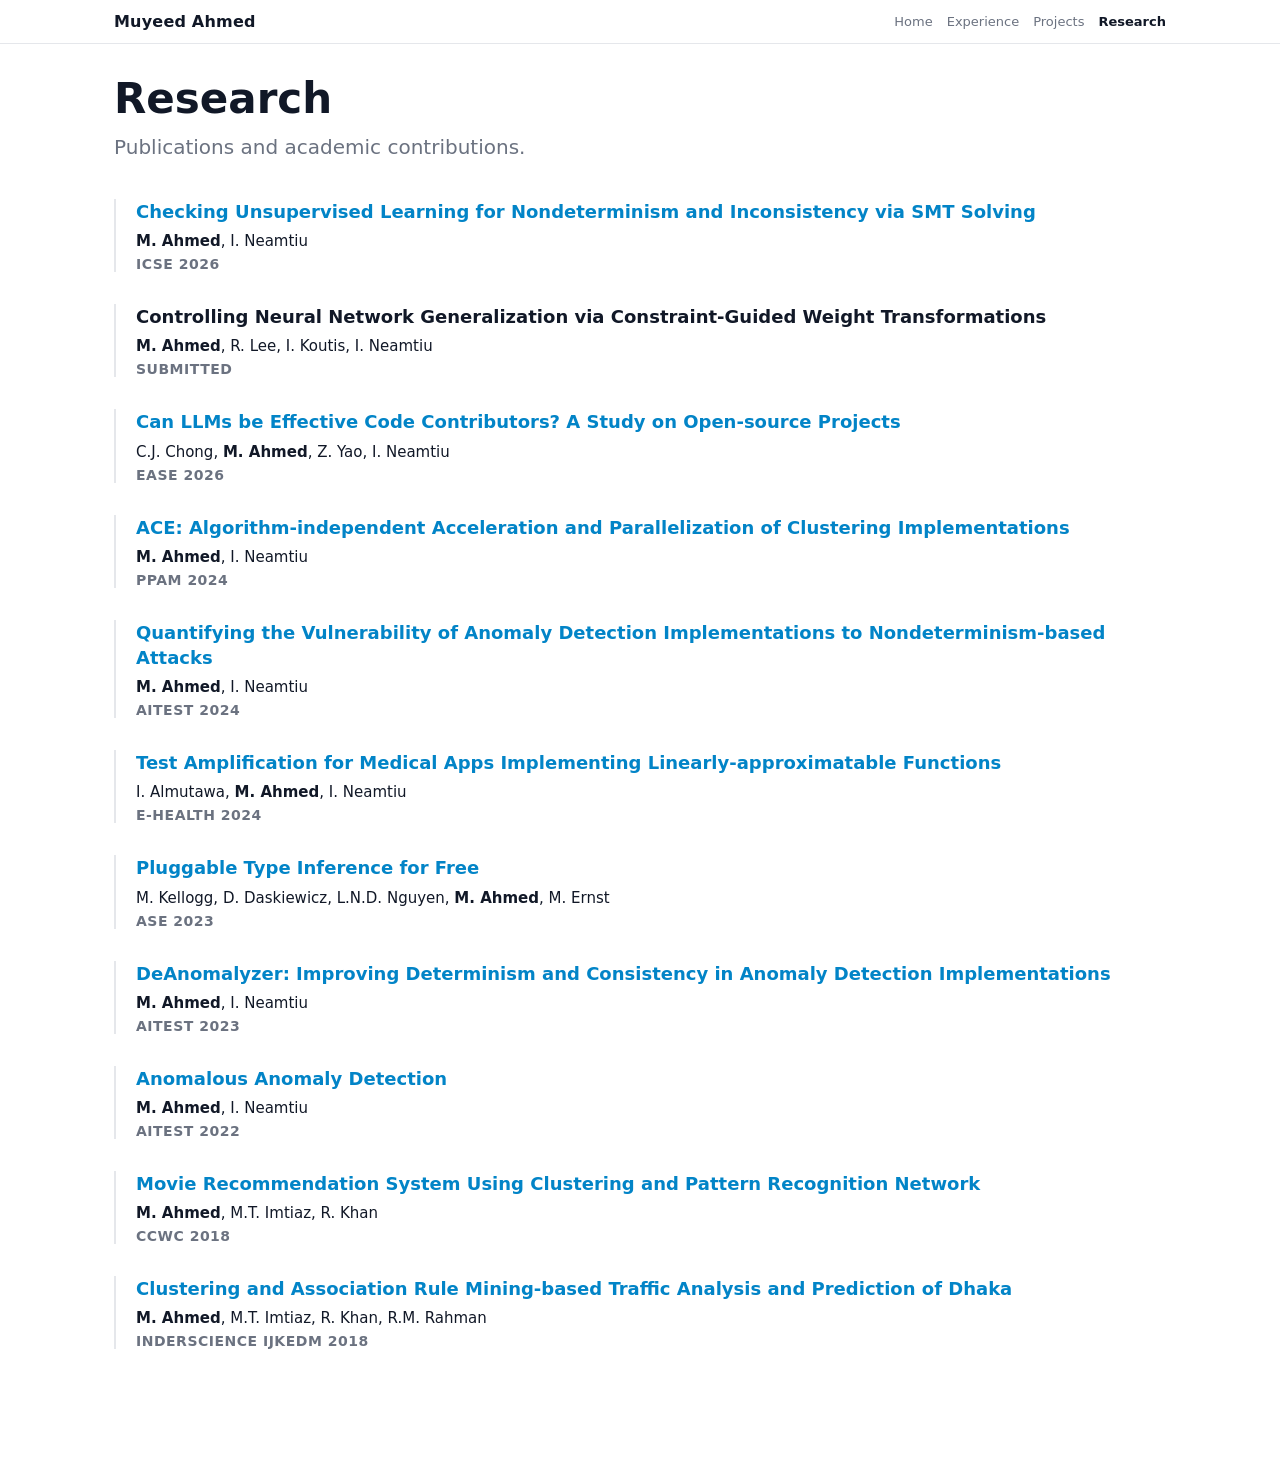
==== commit b7e68ad2: "Paper upload local" ====
--- a/research.html
+++ b/research.html
@@ -60,7 +60,8 @@
   <section id="publications" class="simple-section" aria-label="Publications">
     <div class="pub-card">
       <h3>
-        <a href="https://web.njit.edu/~ineamtiu/pubs/icse26ahmed.pdf" target="_blank" rel="noreferrer">
+        <!-- <a href="https://web.njit.edu/~ineamtiu/pubs/icse26ahmed.pdf" target="_blank" rel="noreferrer"> -->
+        <a href="Papers/icse26ahmed.pdf" target="_blank" rel="noreferrer">
           Checking Unsupervised Learning for Nondeterminism and Inconsistency via SMT Solving
         </a>
       </h3>
--- a/styles.css
+++ b/styles.css
@@ -21,7 +21,7 @@
 
 /* Container */
 .wrap{
-  width: min(1500px, 100%);
+  width: min(1100px, 100%);
   margin: 0 auto;
   padding: 20px 24px 80px; /* reduced top padding */
 }
@@ -37,7 +37,7 @@
 }
 
 .navinner{
-  width: min(1500px, 100%);
+  width: min(1100px, 100%);
   margin:0 auto;
   padding: 12px 24px;
   display:flex;
@@ -146,7 +146,7 @@
 /* ---------- MAIN CONTENT GRID ---------- */
 .main-content-grid {
   display: grid;
-  grid-template-columns: 1.6fr 1fr;
+  grid-template-columns: 1fr 1.4fr;
   gap: 80px;
   align-items: start;
 }
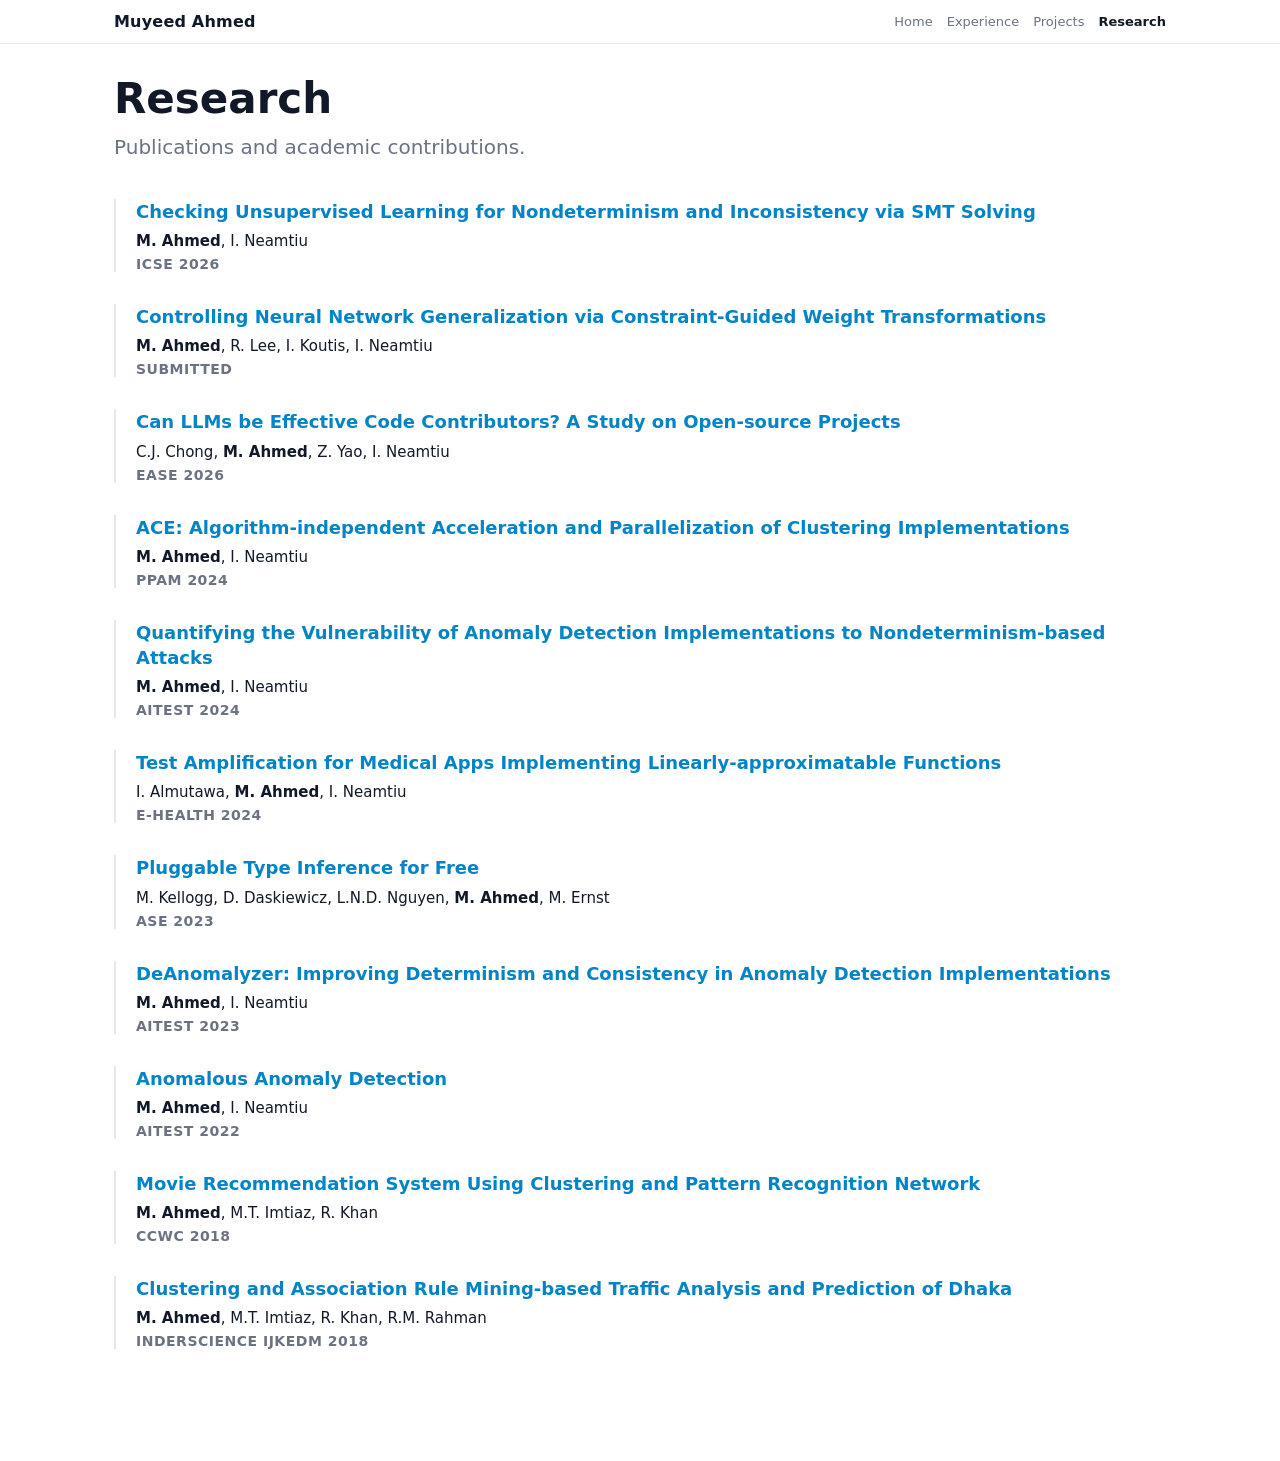
==== commit 3849a165: "Upload NNflip paper" ====
--- a/research.html
+++ b/research.html
@@ -70,7 +70,9 @@
     </div>
 
     <div class="pub-card">
-      <h3>Controlling Neural Network Generalization via Constraint-Guided Weight Transformations</h3>
+      <h3><a href="Papers/NNFlipping.pdf" target="_blank" rel="noreferrer">
+        Controlling Neural Network Generalization via Constraint-Guided Weight Transformations
+      </a></h3>
       <div class="authors"><strong>M. Ahmed</strong>, R. Lee, I. Koutis, I. Neamtiu</div>
       <div class="venue">Submitted</div>
     </div>
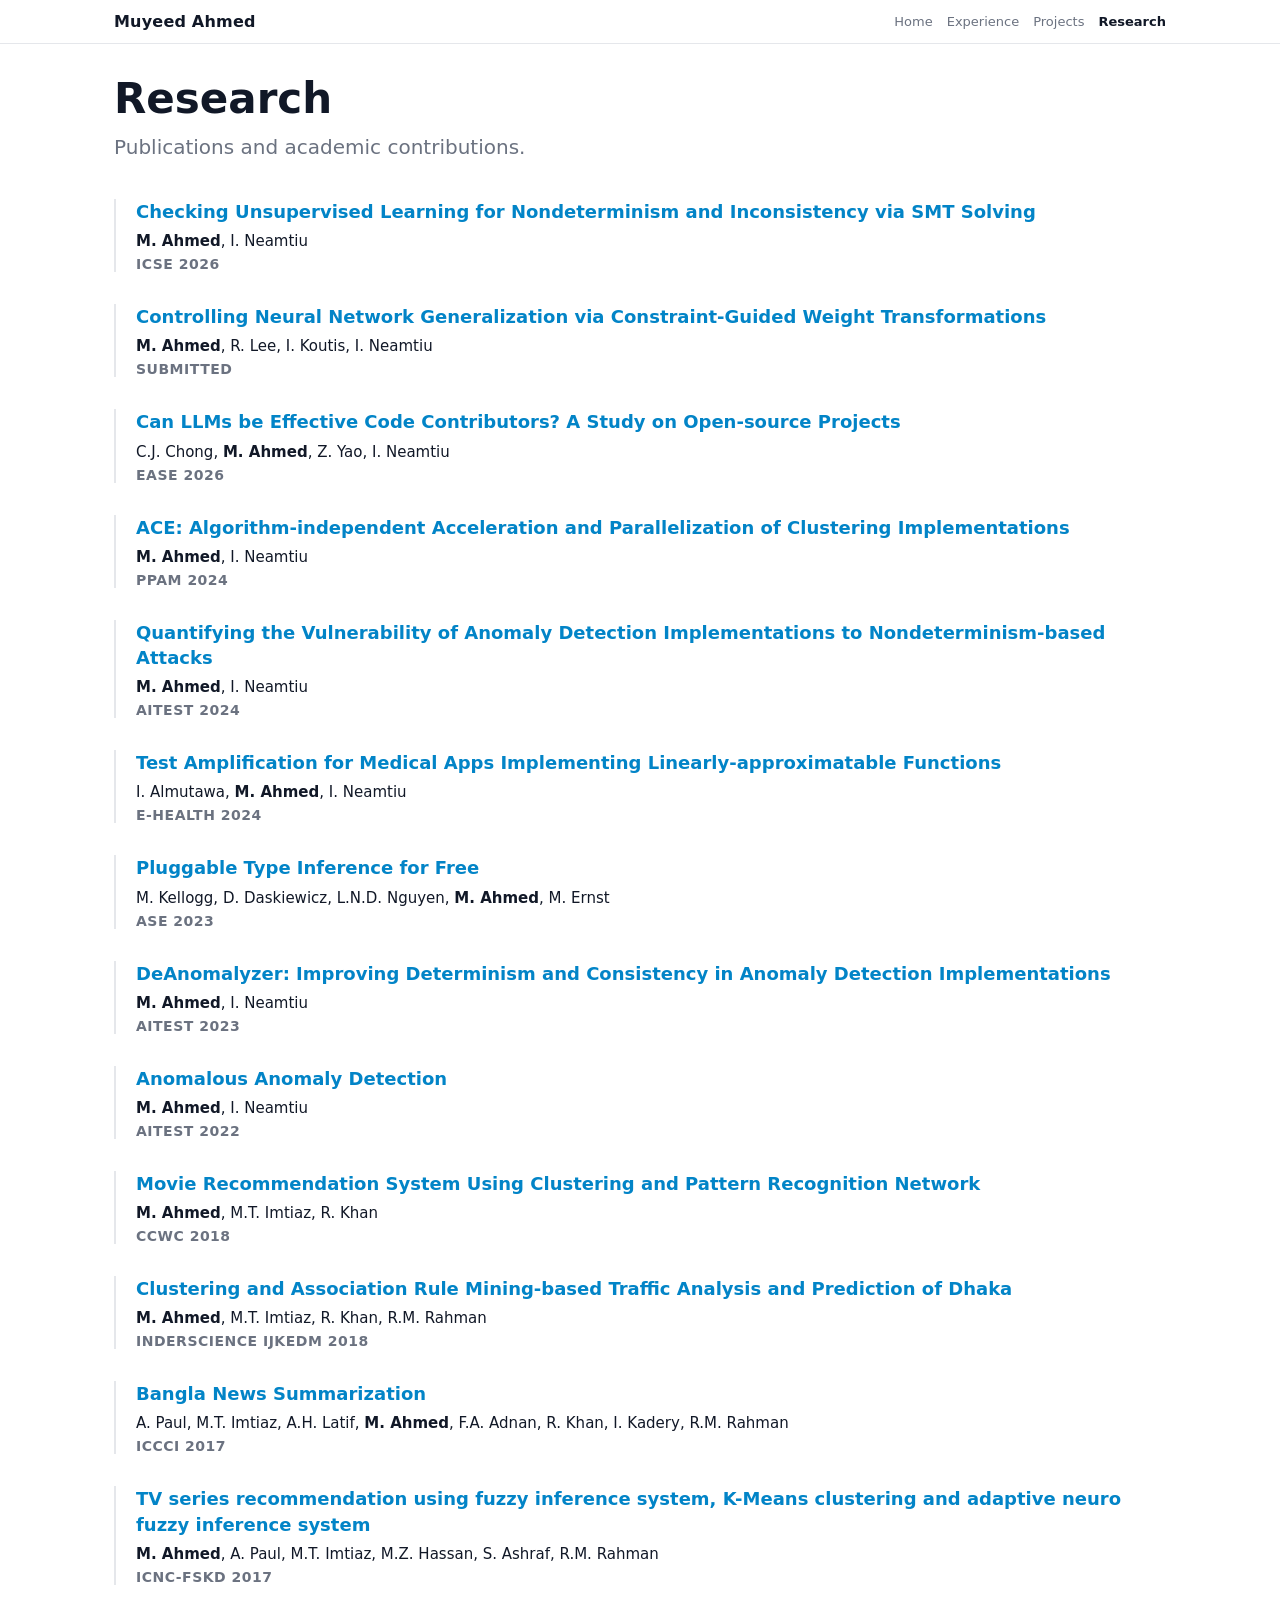
==== commit b938ac80: "FSKD paper add to research" ====
--- a/research.html
+++ b/research.html
@@ -167,6 +167,27 @@
       <div class="venue">Inderscience IJKEDM 2018</div>
     </div>
 
+
+    <div class="pub-card">
+      <h3>
+        <a href="https://www.researchgate.net/profile/Anirudha-Paul-2/publication/319561168_Bangla_News_Summarization/links/65c4798e1e1ec12eff7be992/Bangla-News-Summarization.pdf" target="_blank" rel="noreferrer">
+          Bangla News Summarization
+        </a>
+      </h3>
+      <div class="authors">A. Paul, M.T. Imtiaz, A.H. Latif, <strong>M. Ahmed</strong>, F.A. Adnan, R. Khan, I. Kadery, R.M. Rahman</div>
+      <div class="venue">ICCCI 2017</div>
+    </div>
+
+    <div class="pub-card">
+      <h3>
+        <a href="https://www.researchgate.net/profile/Anirudha-Paul-2/publication/326066181_TV_series_recommendation_using_fuzzy_inference_system_K-Means_clustering_and_adaptive_neuro_fuzzy_inference_system/links/64d3f4a6c80b930269fb844c/TV-series-recommendation-using-fuzzy-inference-system-K-Means-clustering-and-adaptive-neuro-fuzzy-inference-system.pdf" target="_blank" rel="noreferrer">
+          TV series recommendation using fuzzy inference system, K-Means clustering and adaptive neuro fuzzy inference system
+        </a>
+      </h3>
+      <div class="authors"><strong>M. Ahmed</strong>, A. Paul, M.T. Imtiaz, M.Z. Hassan, S. Ashraf, R.M. Rahman</div>
+      <div class="venue">ICNC-FSKD 2017</div>
+    </div>
+
   </section>
 
 </main>
